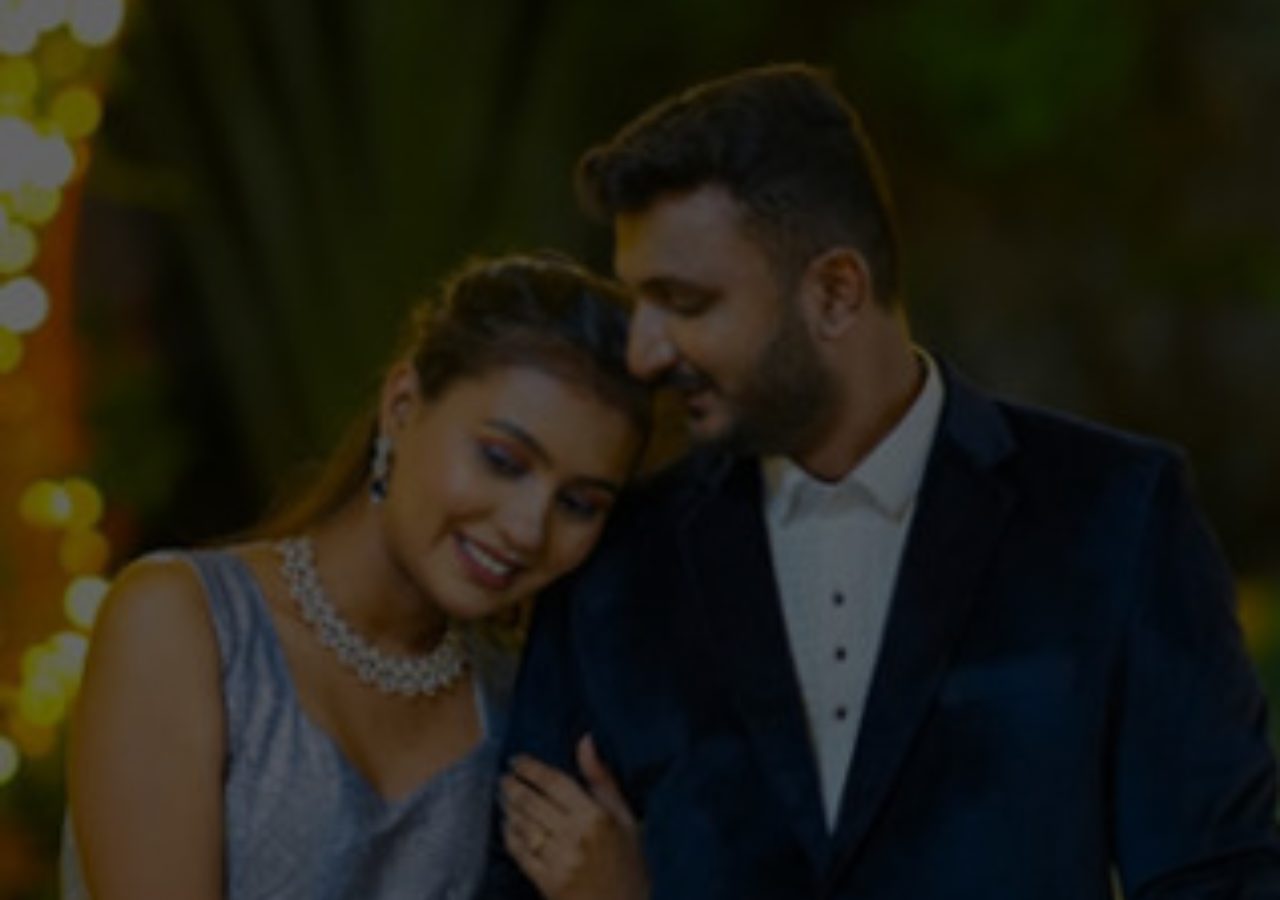
==== index.html @ 3076f255 "Update index.html" ====
<!DOCTYPE html>
<html>
<head>
    <title>Vidya weds Vinod</title>
    <link rel="stylesheet" type="text/css" href="style.css">
    
</head>
<body>
    <div class="container">
        <div class="intro">
          <h2>Welcome</h2>
        </div>
        <main>
    <div class="container">
        <div class="flex-row poster-row" style="max-width: 100%; height: auto; 
        position: relative;padding-bottom: 20px;">
            <img src="assets/decor_png/poster.webp" alt="Poster Image" style="width: 100%;
             height: auto; z-index: 1; filter: hue-rotate(257deg);
             width: 108%;    margin-left: -79px;">
            <div class="flex-row video-row" style="position: absolute; top: 0; left: 0; z-index: 2;">
                <video id="myVideo" src="assets/teaser/teaser.mp4" type="video/mp4" controls muted autoplay playsinline>
                </video>
            </div>

                <div id="countdown" class="countdown poster" style="
                font-size: 80px;
                font-weight: bold;"></div>

                <div class="poster line2">
                    Vidya & Vinod                
                </div>

                <div class="poster line3">
                    We are getting married!
                </div>

                <div class="poster line4">
                    save the date  <span class="poster line5">
                        29th February 2024
                    </span>
                </div>

                <div
                style = "    padding-bottom: 35px;
                align-content: center;
                align-self: center;
                text-align-last: center;
                padding-top: 30px;">
                    <button style="    width: 180px;
                    font-size: 58px;
                    font-family: caveat;
                    transition: all 0.2s ease, visibility 0s;
                    letter-spacing: 4px;
    padding: 3px;
    border-radius: 50px;
    background: #782f97;"
                    onclick="redirectToGoogleCalendar()">save</button>
                                        </div>
                </div>

                
            <div class="flex-row carousel">
                <img src="assets/pre_images/DSC08829.JPG" alt="Photo 1">
                <img src="assets/pre_images/DSC08898.JPG" alt="Photo 1">
                <img src="assets/pre_images/DSC08900.JPG" alt="Photo 1">
                <img src="assets/pre_images/DSC08905.JPG" alt="Photo 1">
                <img src="assets/pre_images/DSC09000.JPG" alt="Photo 1">
                <img src="assets/pre_images/DSC09077.JPG" alt="Photo 1">
                <img src="assets/pre_images/DSC09099.JPG" alt="Photo 1">
                <img src="assets/pre_images/DSC09107.JPG" alt="Photo 1">
                <img src="assets/pre_images/DSC09140.JPG" alt="Photo 1">
                <img src="assets/pre_images/DSC09168.JPG" alt="Photo 1">
                <img src="assets/pre_images/DSC09172.JPG" alt="Photo 1">
                <img src="assets/pre_images/DSC09185.JPG" alt="Photo 1">
              </div>
              
            
        <div class="flex-row poster-row">
            <div>
            <span class="weds">
                <span style="color:#5a0076;" >Vidya</span>
                <span style="color:#c157e5" >Weds</span>
            <span style="color:#5a0076;" >Vinod</span></span>
            </div>
            <div >
                <img style="width: 31%;
                height: auto;
                margin-top: -12px;
                margin-left: 34%;margin-bottom: -21px;"src="assets/decor_png/top.JPG" alt="Photo 1">
            </div>
            
        </div>
        <div class="flex-row dp-row">
            <div class="dp-col"> Ms. Vidyashree</div>
            <img style="width: 45%;" src="assets/pre_images/DSC09140.JPG" alt="Photo 1">
        </div>
        <div class="flex-row dp-row">
            <img style="width: 45%;"
            src="assets/pre_images/DSC09172.JPG" alt="Photo 1">
            <div class="dp-col"> Mr. Vinod</div>
            <img style="position: absolute;
                padding-top: 27%;
    position: absolute;
    width: 100%;
    padding-left: 36%;
    filter: invert(1);"
            src="assets/decor_png/flow.webp" alt="Photo 1">
            
        </div>

        <div class="flex-row events">
            <h1>
                Events
            </h1>
            <div class="hrline">
                <div class="hrline" style="left: 523px;">
                </div>
            </div>
            <div class="shape">
            </div>
            <div class="shape" style="left: 480px;">
            </div>
            <div class="shape" style="left: 575px;">
            </div>

            </div>
            <div class="flex-row poster-row" style=" text-align: -webkit-center; margin-top: 100px">
                <img src="assets/decor_png/mehendi.jpg" alt="Photo 1" style="border: 8px solid #631386a3;width: 80%;">
            </div>
    
            <div class="flex-row poster-row" style="position: relative; text-align: -webkit-center; margin-top: 100px">
                <img src="assets/decor_png/frame.jpg" style="width: 81%;" alt="Photo 2" >
                <div class="event-info" style="position: absolute;
                top: -185px;
                text-align: justify;
                transform: translate(20%, 50%);
                left: 12%;">
        <p style="   font-size: 82px;
        font-family: cookie,cursive;
        color: #9900c9;">Mehendi</p>
                    <p style="    font-family: poppins-extralight,'poppins';
                    margin-top: -4px;
                    margin-bottom: 13px;
                    line-height: 55px;
                    font-size: 36px;">February 27, 2024 Wednesday
                    <br> 5:00 PM onwards
                <br> Venue: Bride home,
                <br> Mysore</p>
                <div class="flex-row button-row"
                >
                    <button style="    width: 182px;
                    height: 70px;
                    font-size: 40px;
                    transition: all 0.2s ease, visibility 0s;
                    padding: 3px;
                    letter-spacing: 4px;
                    font-family: caveat;
                    background: #782f97;"
                    onclick="redirectToGoogleMapBrideHome()">View Map</button>
                                        </div>
                </div>
              </div>
        <div class="flex-row poster-row" style=" text-align: -webkit-center; margin-top: 100px">
            <img src="assets/decor_png/haldi.jpg" alt="Photo 1" style="border: 8px solid #631386a3;width: 80%;">
        </div>

        <div class="flex-row poster-row" style="position: relative; text-align: -webkit-center; margin-top: 100px">
            <img src="assets/decor_png/frame.jpg" style="width: 81%;" alt="Photo 2" >
            <div class="event-infop" style="position: absolute;
            top: -185px;
            text-align: justify;
            transform: translate(20%, 50%);
            left: 12%;">
    <p style="   font-size: 82px;
    font-family: cookie,cursive;
    color: #9900c9;">Haldi</p>
                <p class= "address" style="font-family: poppins-extralight,'poppins';
                margin-top: -4px;
                margin-bottom: 13px;
                line-height: 55px;
                font-size: 36px;">February 26, 2024 Wednesday
                <br> 11:00 AM, Followed by lunch 
            <br> Venue: Bride house,   
            <br> Mysore   </p>
            <div class="flex-row button-row"
                >
                    <button style="    width: 182px;
                    height: 70px;
                    font-size: 40px;
                    transition: all 0.2s ease, visibility 0s;
                    padding: 3px;
                    letter-spacing: 4px;
                    font-family: caveat;
                    background: #782f97;"
                    onclick="redirectToGoogleMapBrideHome()">View Map</button>
                                        </div>       
          </div>
          <div class="flex-row poster-row" style=" text-align: -webkit-center; margin-top: 100px">
            <img src="assets/decor_png/reception.jpg" alt="Photo 2" style="border: 8px solid #631386a3;width: 80%;">
        </div>

        <div class="flex-row poster-row" style="position: relative; text-align: -webkit-center; margin-top: 100px">
            <img src="assets/decor_png/frame.jpg" style="width: 81%;" alt="Photo 2" >
            <div class="event-info" style="position: absolute;
            top: -185px;
            text-align: justify;
            transform: translate(20%, 50%);
            left: 12%;">
    <p style="   font-size: 82px;
    font-family: cookie,cursive;
    color: #9900c9;">Reception</p>
                <p style="    font-family: poppins-extralight,'poppins';
                margin-top: -4px;
                margin-bottom: 13px;
                line-height: 55px;
                font-size: 36px;">February 28, 2024 Wednesday
                <br>7:00 PM onwards
            <br> Venue: Dhananjaya Palace, 
            <br> Kamakshipalya, Bengaluru</p>
            <div class="flex-row button-row"
            >
                <button style="    width: 182px;
                height: 70px;
                font-size: 40px;
                transition: all 0.2s ease, visibility 0s;
                padding: 3px;
                letter-spacing: 4px;
                font-family: caveat;
                background: #782f97;"
                onclick="redirectToGoogleMap()">View Map</button>
                                    </div>
            </div>
          </div>
          <div class="flex-row poster-row" style=" text-align: -webkit-center; margin-top: 100px">
            <img src="assets/decor_png/dhaare.jpg" alt="Photo 2" style="border: 8px solid #631386a3;width: 80%;">
        </div>

        <div class="flex-row poster-row" style="position: relative; text-align: -webkit-center; margin-top: 100px">
            <img src="assets/decor_png/frame.jpg" style="width: 81%;" alt="Photo 2" >
            <div class="event-info" style="position: absolute;
            top: -185px;
            text-align: justify;
            transform: translate(20%, 50%);
            left: 12%;">
    <p style="   font-size: 82px;
    font-family: cookie,cursive;
    color: #9900c9;">Muhurtha</p>
                <p style="    font-family: poppins-extralight,'poppins';
                margin-top: -4px;
                margin-bottom: 13px;
                line-height: 55px;
                font-size: 36px;">February 29, 2024 Wednesday
                <br> 11:00 AM
            <br> Venue: Dhananjaya Palace, 
            <br> Kamakshipalya, Bengaluru</p>
            <div class="flex-row button-row"
            >
                <button style="    width: 182px;
                height: 70px;
                font-size: 40px;
                transition: all 0.2s ease, visibility 0s;
                padding: 3px;
                letter-spacing: 4px;
                font-family: caveat;
                background: #782f97;"
                onclick="redirectToGoogleMap()">View Map</button>
                                    </div>
            </div>
          </div>
        <div class="flex-row poster-row"  style="    position: relative;
        text-align: -webkit-center;
        margin-top: 100px;
       ">
            <img src="assets/decor_png/invite.png" style="    width: 100%;"
            alt="Photo 2" >    
        </div>
        <div class="flex-row">
            <div class="hrline">
                <div class="hrline" style="left: 523px;">
                </div>
            </div>
            <div class="shape">
            </div>
            <div class="shape" style="left: 480px;">
            </div>
            <div class="shape" style="left: 575px;">
            </div>

    </div>
</main>
</body>
<script src="script.js"></script>
  
</html>
---- style.css ----
@font-face {
    font-family: 'niccone'; /* Choose a unique name for your font */
    src: url('assets/fonts/Niconne/Niconne-Regular.ttf') format('truetype');
}

@font-face {
    font-family: 'caveat'; /* Choose a unique name for your font */
    src: url('assets/fonts/Caveat/Caveat-VariableFont_wght.ttf') format('truetype');
}

@font-face {
    font-family: 'cookie'; /* Choose a unique name for your font */
    src: url('assets/fonts/Cookie/Cookie-Regular.ttf') format('truetype');
}

@font-face {
    font-family: 'poppins'; /* Choose a unique name for your font */
    src: url('assets/fonts/Poppins/Poppins-Regular.ttf') format('truetype');
}


@font-face {
    font-family: 'marmelad'; /* Choose a unique name for your font */
    src: url('assets/fonts/Marmelad/Marmelad-Regular.ttf') format('truetype'); /* Specify the path to your .ttf font file */
}

@font-face {
    font-family: 'marck script';
    src: url('assets/fonts/Marck_Script/MarckScript-Regular.ttf');
}
@font-face {
  font-family: 'merienda';
  src: url('assets/fonts/Merienda/Merienda-VariableFont_wght.ttf');
}
      body {
            margin: 0;
            padding: 0;
            font-family: Arial, sans-serif;
        }
        * {
          box-sizing: border-box;
          margin: 0;
        }
        
        h1 {
          margin: 1rem 0;
        }
        
        h2 {
          color: white;
          opacity: 0;
          font-size: 5rem;
          animation: fadeIn 1s cubic-bezier(0, 0, 0.59, 0.73) forwards;
        }
        
        .flex-row {
          font-size: 4rem;
          opacity: 0;
          animation: fadeInText 1s ease forwards 3s;
        }
        
        .intro {
          height: 100vh;
          /* background-color: black; */
          background: linear-gradient(rgba(0, 0, 0, 0.6), rgba(0, 0, 0, 0.6)),
    url(assets/pre_images/IMG_4269.jpg) no-repeat center/cover;
          display: flex;
          justify-content: center;
          align-items: center;
        }
        
        main {
          position: absolute;
          transform: scale(0, 0);
          animation: animate 1s ease-in forwards 1s;
        }
        
        .content {
          width: 100%;
          text-align: center;
          overflow-y: auto;
        }
        
        @keyframes animate {
          0% {
            transform: scale(0, 0.005);
          }
          50% {
            transform: scaleY(0.005);
          }
          100% {
            transform: scale(1, 1);
          }
        }
        
        @keyframes fadeIn {
          from {
            opacity: 0;
            transform: translateY(50%);
          }
          to {
            opacity: 1;
            transform: translateY(-50%);
          }
        }
        
        @keyframes fadeInText {
          from {
            opacity: 0;
            transform: translateY(50%);
          }
          to {
            opacity: 1;
            transform: translateY(0%);
          }
        }

        .container {
            display: flex;
            flex-direction: column;
        }

        .flex-row {
            background-color: white;
        }

        .video-row {
            background-color: transparent; /* Adjust as needed */
        }

        .poster {
            color: #782f97;
            left: 148px;
            margin-top: -503px;
            text-align: center;
        }

        .dp-col
        {
          width: 55%;
          font-family: merienda;
          color: #c157e5;
          font-size: 60px;
          font-weight: 700;
        }
        .dp-row
        {
            display: flex;
            flex-direction: row;
            align-items: center;
            text-align: center;
            padding: 50px 0 100px 0;
        }

        .line3{
            font-family: niccone,fantasy;
                padding-top: 535px;
                font-size: 60px;
                font-weight: 500;
                color: #cb2dff;
        }

        .line2{
            color: #5a0076;
                font-size: 80px;
                font-weight: 600;
                font-family: marmelad,sans-serif;
                padding-top: 558px;
        }

        .line4{
            font-family: marck script,cursive;
            padding-top: 560px;
            font-size: 45px;
            font-weight: 500;
            color: #5a0076;
        }

        .line5{
            font-family: marck script,cursive;
            font-size: 55px;
            font-weight: 500;
            color: #cb2dff;
        }

        video {
            width: 100%;
        }

        .button-row {
            justify-content: space-between;
            flex-wrap: wrap;
        }

        .carousel {
            display: flex;
            overflow: hidden;
            width: 100%;
            padding-bottom: 60px;
          }
          
          .carousel img {
            width: 100%;
            height: auto;
            display: none; /* Hide all images initially */
          }
          
          .carousel img:first-child {
            display: block; /* Display the first image */
          }
          
          .weds{
            font-family:marck script,cursive;
            font-weight: bold;
            font-size: 80px;
            padding-left: 20%;
          }

          .events
          {
            margin-top: 123px;
            text-align: center;
            font-family: Marmelad,cursive;
            color: #5A0076;
            font-size: 38px;
            letter-spacing: 10px;
          }

          .hrline
          {
            border-bottom: 3px solid #433d3dfc;
            width: 250px;
            position: absolute;
            left: 102px;
          }

          .shape{
            width: 20px;
            height: 20px;
            background-color: #c33ce1c4;
            transform: rotate(45deg);
            margin-top: -10px;
            position: absolute;
            left: 386px;
          }

        button {
            margin: 5px;
            padding: 10px;
            background-color: #0077FF; /* Adjust as needed */
            color: white;
            border: none;
            cursor: pointer;
            width: 45%; /* To make buttons take up less space on small screens */
        }

        @media screen and (max-width: 768px) {
            .flex-row {
                height: 200px;
            }
        }
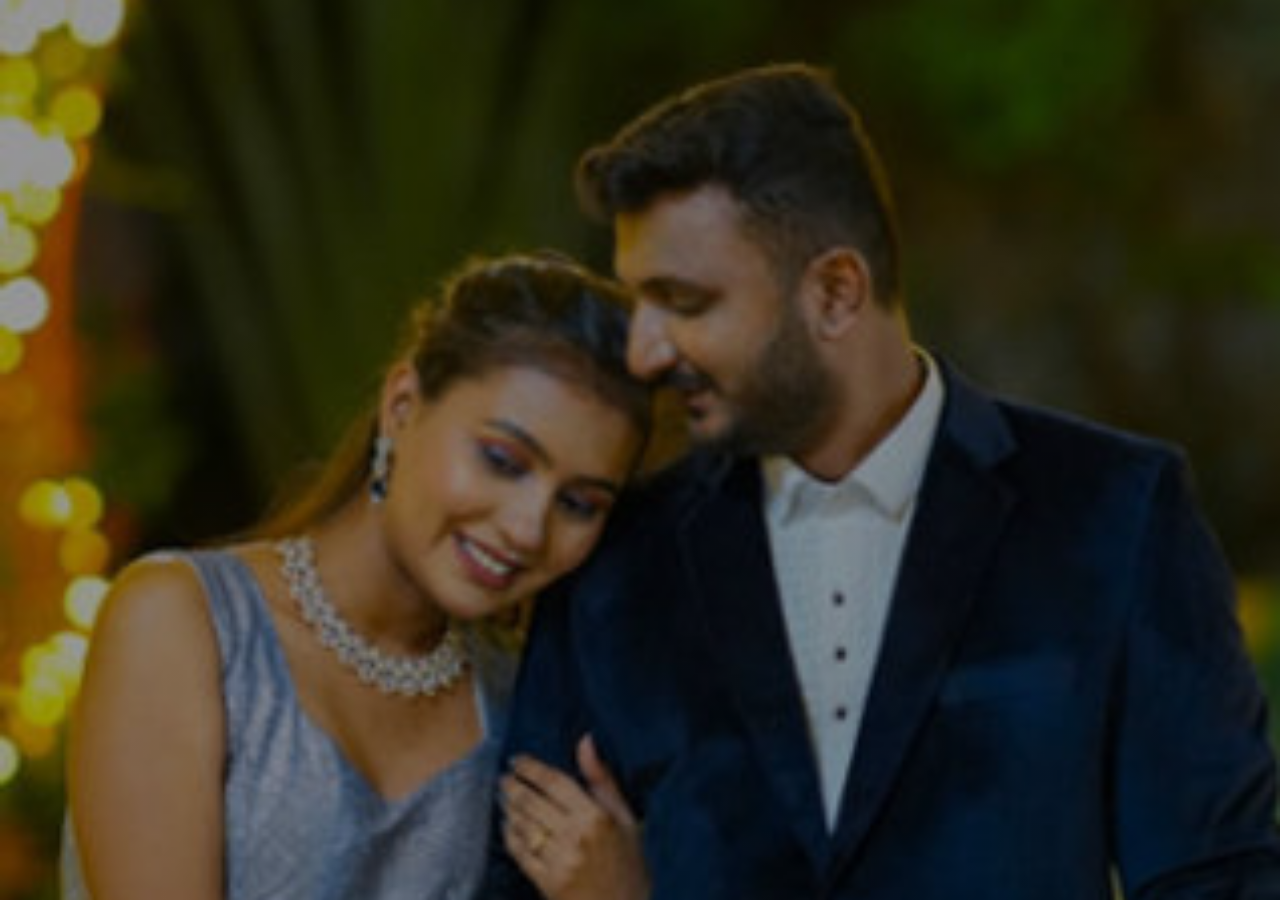
==== commit 29751a47: "Update index.html" ====
--- a/index.html
+++ b/index.html
@@ -18,7 +18,7 @@
              height: auto; z-index: 1; filter: hue-rotate(257deg);
              width: 108%;    margin-left: -79px;">
             <div class="flex-row video-row" style="position: absolute; top: 0; left: 0; z-index: 2;">
-                <video id="myVideo" src="assets/teaser/teaser.mp4" type="video/mp4" controls muted autoplay playsinline>
+                <video id="myVideo" src="assets/teaser/save_date.mp4" type="video/mp4" controls muted autoplay playsinline>
                 </video>
             </div>
 
@@ -60,18 +60,12 @@
 
                 
             <div class="flex-row carousel">
-                <img src="assets/pre_images/DSC08829.JPG" alt="Photo 1">
-                <img src="assets/pre_images/DSC08898.JPG" alt="Photo 1">
-                <img src="assets/pre_images/DSC08900.JPG" alt="Photo 1">
-                <img src="assets/pre_images/DSC08905.JPG" alt="Photo 1">
-                <img src="assets/pre_images/DSC09000.JPG" alt="Photo 1">
-                <img src="assets/pre_images/DSC09077.JPG" alt="Photo 1">
-                <img src="assets/pre_images/DSC09099.JPG" alt="Photo 1">
-                <img src="assets/pre_images/DSC09107.JPG" alt="Photo 1">
-                <img src="assets/pre_images/DSC09140.JPG" alt="Photo 1">
-                <img src="assets/pre_images/DSC09168.JPG" alt="Photo 1">
-                <img src="assets/pre_images/DSC09172.JPG" alt="Photo 1">
-                <img src="assets/pre_images/DSC09185.JPG" alt="Photo 1">
+                <img src="assets/pre_images/1.jpeg" alt="Photo 1">
+                <img src="assets/pre_images/2.jpeg" alt="Photo 1">
+                <img src="assets/pre_images/3.jpeg" alt="Photo 1">
+                <img src="assets/pre_images/4.jpeg" alt="Photo 1">
+                <img src="assets/pre_images/5.jpeg" alt="Photo 1">
+
               </div>
               
             
@@ -85,18 +79,18 @@
             <div >
                 <img style="width: 31%;
                 height: auto;
-                margin-top: -12px;
+                margin-top: -10px;
                 margin-left: 34%;margin-bottom: -21px;"src="assets/decor_png/top.JPG" alt="Photo 1">
             </div>
             
         </div>
         <div class="flex-row dp-row">
             <div class="dp-col"> Ms. Vidyashree</div>
-            <img style="width: 45%;" src="assets/pre_images/DSC09140.JPG" alt="Photo 1">
+            <img style="width: 45%;" src="assets/pre_images/bride.jpeg" alt="Photo 1">
         </div>
         <div class="flex-row dp-row">
             <img style="width: 45%;"
-            src="assets/pre_images/DSC09172.JPG" alt="Photo 1">
+            src="assets/pre_images/groom.jpeg" alt="Photo 1">
             <div class="dp-col"> Mr. Vinod</div>
             <img style="position: absolute;
                 padding-top: 27%;
@@ -124,6 +118,40 @@
             </div>
 
             </div>
+            <div class="flex-row poster-row" style=" text-align: -webkit-center; margin-top: 100px">
+                <img src="assets/decor_png/haldi.jpg" alt="Photo 1" style="border: 8px solid #631386a3;width: 80%;">
+            </div>
+            <div class="flex-row poster-row" style="position: relative; text-align: -webkit-center; margin-top: 100px">
+                <img src="assets/decor_png/frame.jpg" style="width: 81%;" alt="Photo 2" >
+                <div class="event-infop" style="position: absolute;
+                top: -185px;
+                text-align: justify;
+                transform: translate(20%, 50%);
+                left: 12%;">
+        <p style="   font-size: 82px;
+        font-family: cookie,cursive;
+        color: #9900c9;">Haldi</p>
+                    <p class= "address" style="font-family: poppins-extralight,'poppins';
+                    margin-top: -4px;
+                    margin-bottom: 13px;
+                    line-height: 55px;
+                    font-size: 36px;">February 26, 2024 Monday
+                    <br> 11:00 AM, Followed by lunch 
+                <br> Venue: Bride house,   
+                <br> Mysore   </p>
+                <div class="flex-row button-row"
+                    >
+                        <button style="    width: 182px;
+                        height: 70px;
+                        font-size: 40px;
+                        transition: all 0.2s ease, visibility 0s;
+                        padding: 3px;
+                        letter-spacing: 4px;
+                        font-family: caveat;
+                        background: #782f97;"
+                        onclick="redirectToGoogleMapBrideHome()">View Map</button>
+                                            </div>       
+              </div>
             <div class="flex-row poster-row" style=" text-align: -webkit-center; margin-top: 100px">
                 <img src="assets/decor_png/mehendi.jpg" alt="Photo 1" style="border: 8px solid #631386a3;width: 80%;">
             </div>
@@ -142,7 +170,7 @@
                     margin-top: -4px;
                     margin-bottom: 13px;
                     line-height: 55px;
-                    font-size: 36px;">February 27, 2024 Wednesday
+                    font-size: 36px;">February 27, 2024 Tuesday
                     <br> 5:00 PM onwards
                 <br> Venue: Bride home,
                 <br> Mysore</p>
@@ -160,41 +188,6 @@
                                         </div>
                 </div>
               </div>
-        <div class="flex-row poster-row" style=" text-align: -webkit-center; margin-top: 100px">
-            <img src="assets/decor_png/haldi.jpg" alt="Photo 1" style="border: 8px solid #631386a3;width: 80%;">
-        </div>
-
-        <div class="flex-row poster-row" style="position: relative; text-align: -webkit-center; margin-top: 100px">
-            <img src="assets/decor_png/frame.jpg" style="width: 81%;" alt="Photo 2" >
-            <div class="event-infop" style="position: absolute;
-            top: -185px;
-            text-align: justify;
-            transform: translate(20%, 50%);
-            left: 12%;">
-    <p style="   font-size: 82px;
-    font-family: cookie,cursive;
-    color: #9900c9;">Haldi</p>
-                <p class= "address" style="font-family: poppins-extralight,'poppins';
-                margin-top: -4px;
-                margin-bottom: 13px;
-                line-height: 55px;
-                font-size: 36px;">February 26, 2024 Wednesday
-                <br> 11:00 AM, Followed by lunch 
-            <br> Venue: Bride house,   
-            <br> Mysore   </p>
-            <div class="flex-row button-row"
-                >
-                    <button style="    width: 182px;
-                    height: 70px;
-                    font-size: 40px;
-                    transition: all 0.2s ease, visibility 0s;
-                    padding: 3px;
-                    letter-spacing: 4px;
-                    font-family: caveat;
-                    background: #782f97;"
-                    onclick="redirectToGoogleMapBrideHome()">View Map</button>
-                                        </div>       
-          </div>
           <div class="flex-row poster-row" style=" text-align: -webkit-center; margin-top: 100px">
             <img src="assets/decor_png/reception.jpg" alt="Photo 2" style="border: 8px solid #631386a3;width: 80%;">
         </div>
--- a/style.css
+++ b/style.css
@@ -62,7 +62,7 @@
         .intro {
           height: 100vh;
           /* background-color: black; */
-          background: linear-gradient(rgba(0, 0, 0, 0.6), rgba(0, 0, 0, 0.6)),
+          background: linear-gradient(rgba(0, 0, 0, 0.4), rgba(0, 0, 0, 0.4)),
     url(assets/pre_images/IMG_4269.jpg) no-repeat center/cover;
           display: flex;
           justify-content: center;
@@ -141,7 +141,7 @@
           font-family: merienda;
           color: #c157e5;
           font-size: 60px;
-          font-weight: 700;
+          font-weight: 500;
         }
         .dp-row
         {
